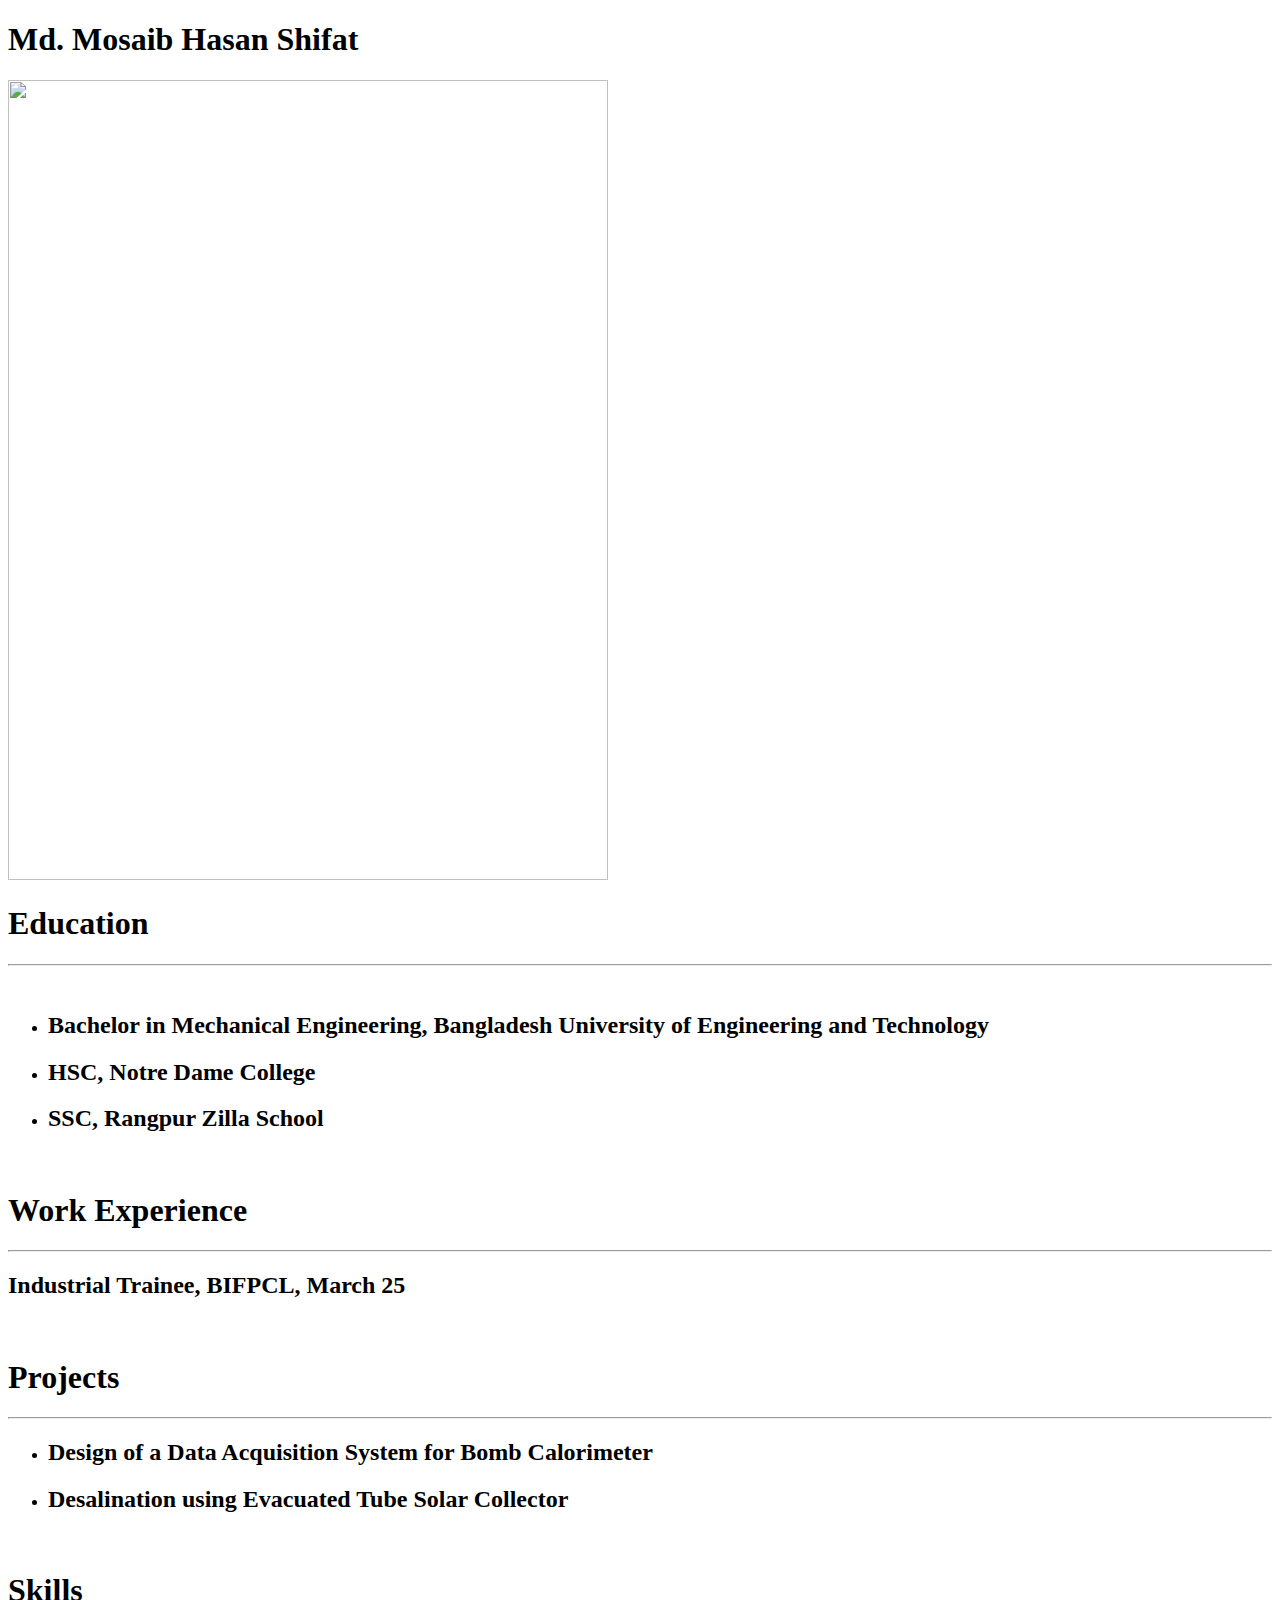
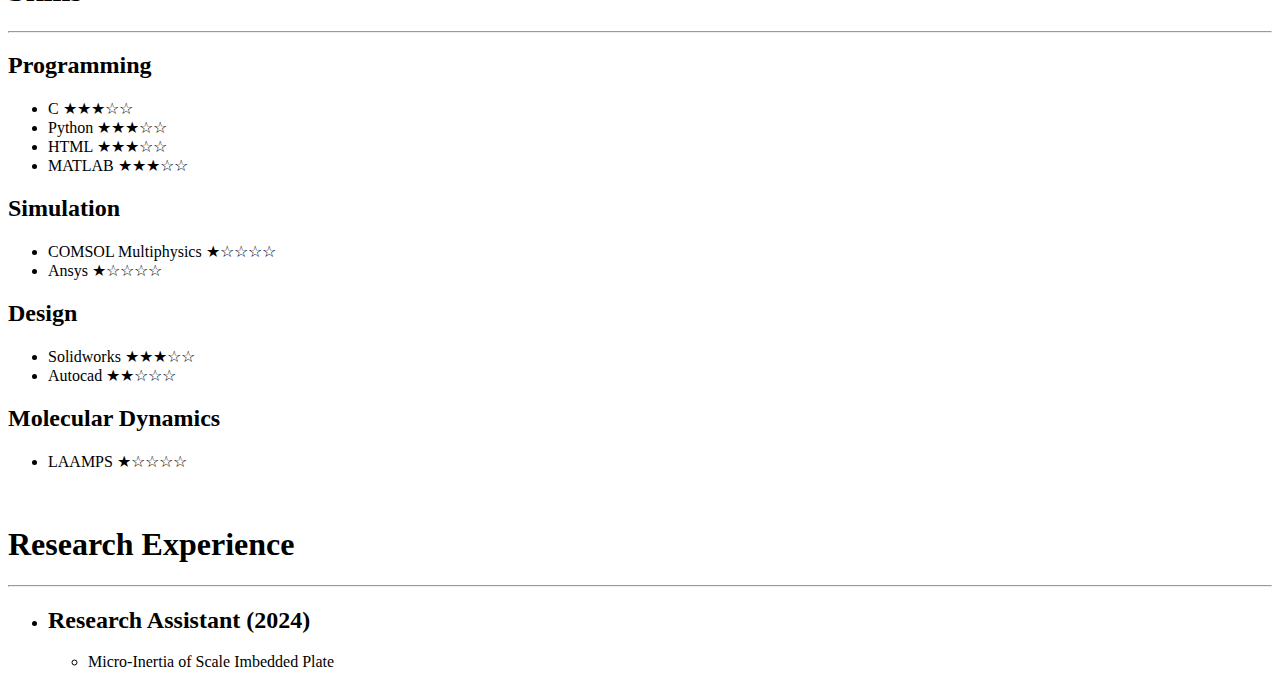
==== index.html @ 30334410 "Add files via upload" ====
<!DOCTYPE html>
<html lang="en">
<head>
    <meta charset="UTF-8">
    <meta name="viewport" content="width=device-width, initial-scale=0.5">
    <title>My Resume</title>
</head>
<body>
    <h1>Md. Mosaib Hasan Shifat</h1>
    <img src = "./assets/myphoto.jpg" width="600" height="800"/>
    <br/>
    <h1>Education</h1>
    <hr/>
    <br/>
    <ul>
        <li><h2>Bachelor in Mechanical Engineering, Bangladesh University of Engineering and Technology</h2></li>
        <li><h2>HSC, Notre Dame College</h2></li>
        <li><h2>SSC, Rangpur Zilla School</h2></li>
    </ul>
    <br/>
    <h1>Work Experience</h1>
    <hr/>
    <h2>Industrial Trainee, BIFPCL, March 25</h2>
    <br/>
    <h1>Projects</h1>
    <hr/>
    <ul>
        <li><h2>Design of a Data Acquisition System for Bomb Calorimeter</h2></li>
        <li><h2>Desalination using Evacuated Tube Solar Collector</h2></li>
    </ul>
    <br/>
    <h1>Skills</h1>
    <hr/>
    <h2>Programming</h2>
    <ul>
        <li>C ★★★☆☆</li>
        <li>Python ★★★☆☆</li>
        <li>HTML ★★★☆☆</li>
        <li>MATLAB ★★★☆☆</li>
    </ul>
    <h2>Simulation</h2>
    <ul>
        <li>COMSOL Multiphysics ★☆☆☆☆</li>
        <li>Ansys ★☆☆☆☆</li>
    </ul>
    <h2>Design</h2>
    <ul>
        <li>Solidworks ★★★☆☆</li>
        <li>Autocad ★★☆☆☆</li>
    </ul>
    <h2>Molecular Dynamics</h2>
    <ul>
        <li>LAAMPS ★☆☆☆☆</li>
    </ul>
    <br/>
    <h1>Research Experience</h1>
    <hr/>
    <ul>
        <li><h2>Research Assistant (2024)</h2> <ul>
            <li>Micro-Inertia of Scale Imbedded Plate</li>
        </ul>
        </li>
    </ul>
    


    
</body>
</html>
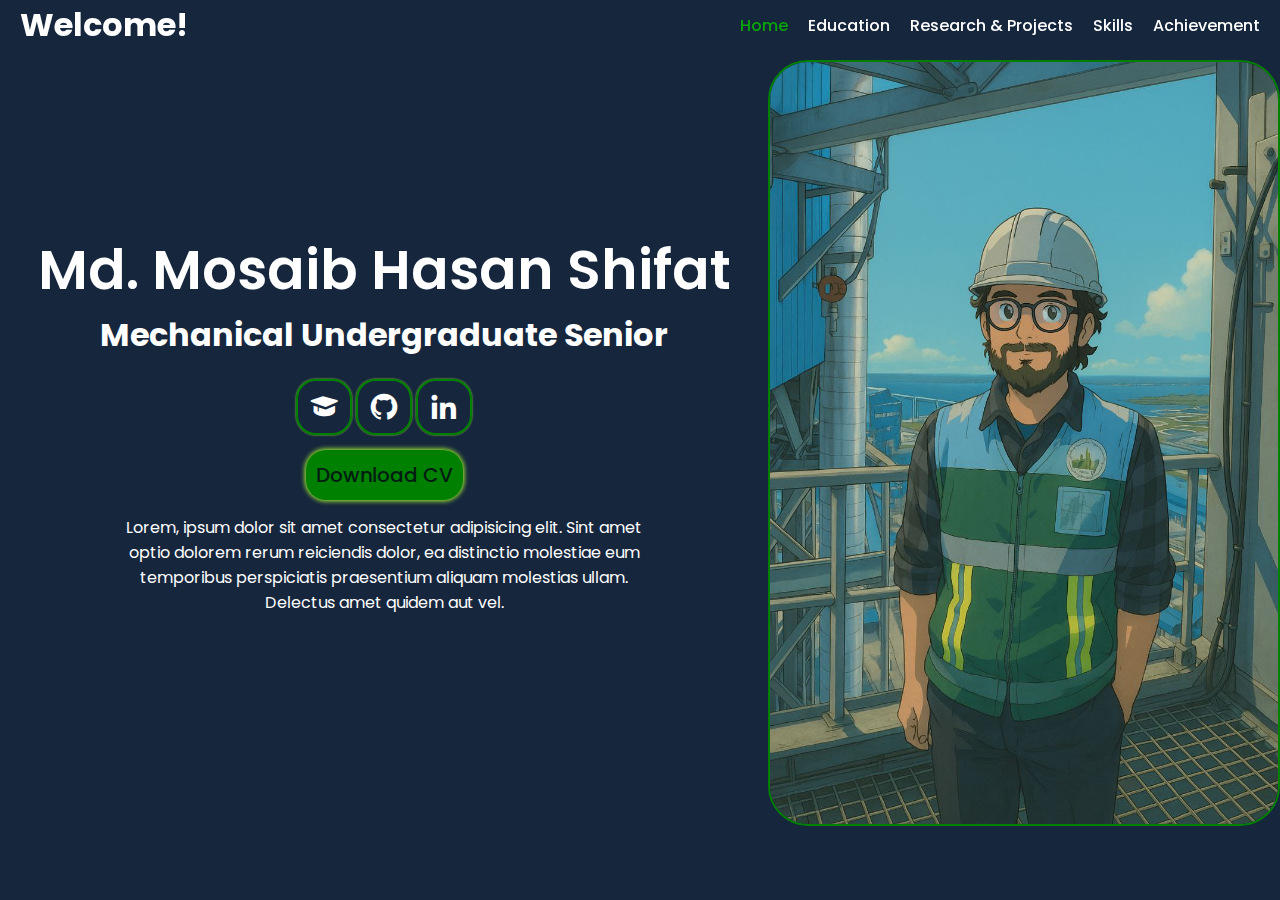
==== commit 4f355cd5: "Add files via upload" ====
--- a/index.html
+++ b/index.html
@@ -1,69 +1,59 @@
 <!DOCTYPE html>
 <html lang="en">
+
 <head>
     <meta charset="UTF-8">
-    <meta name="viewport" content="width=device-width, initial-scale=0.5">
-    <title>My Resume</title>
+    <meta name="viewport" content="width=device-width, initial-scale=1.0">
+    <title>My Portfolio</title>
+    <link rel="stylesheet" href="style.css">
+    <link href='https://unpkg.com/boxicons@2.1.4/css/boxicons.min.css' rel='stylesheet'>
+    <meta http-equiv="X-UA-Compatible" content="IE=edge">
 </head>
+
 <body>
-    <h1>Md. Mosaib Hasan Shifat</h1>
-    <img src = "./assets/myphoto.jpg" width="600" height="800"/>
-    <br/>
-    <h1>Education</h1>
-    <hr/>
-    <br/>
-    <ul>
-        <li><h2>Bachelor in Mechanical Engineering, Bangladesh University of Engineering and Technology</h2></li>
-        <li><h2>HSC, Notre Dame College</h2></li>
-        <li><h2>SSC, Rangpur Zilla School</h2></li>
-    </ul>
-    <br/>
-    <h1>Work Experience</h1>
-    <hr/>
-    <h2>Industrial Trainee, BIFPCL, March 25</h2>
-    <br/>
-    <h1>Projects</h1>
-    <hr/>
-    <ul>
-        <li><h2>Design of a Data Acquisition System for Bomb Calorimeter</h2></li>
-        <li><h2>Desalination using Evacuated Tube Solar Collector</h2></li>
-    </ul>
-    <br/>
-    <h1>Skills</h1>
-    <hr/>
-    <h2>Programming</h2>
-    <ul>
-        <li>C ★★★☆☆</li>
-        <li>Python ★★★☆☆</li>
-        <li>HTML ★★★☆☆</li>
-        <li>MATLAB ★★★☆☆</li>
-    </ul>
-    <h2>Simulation</h2>
-    <ul>
-        <li>COMSOL Multiphysics ★☆☆☆☆</li>
-        <li>Ansys ★☆☆☆☆</li>
-    </ul>
-    <h2>Design</h2>
-    <ul>
-        <li>Solidworks ★★★☆☆</li>
-        <li>Autocad ★★☆☆☆</li>
-    </ul>
-    <h2>Molecular Dynamics</h2>
-    <ul>
-        <li>LAAMPS ★☆☆☆☆</li>
-    </ul>
-    <br/>
-    <h1>Research Experience</h1>
-    <hr/>
-    <ul>
-        <li><h2>Research Assistant (2024)</h2> <ul>
-            <li>Micro-Inertia of Scale Imbedded Plate</li>
+
+    <nav class="navigationbar">
+        <a class="header" href="#">Welcome!</a>
+        <ul style="list-style-type: none;" class="navlist">
+            <li>
+                <a id="homeactive" href="index.html">Home</a>
+            </li>
+            <li>
+                <a id="eduactive" href="education.html">Education</a>
+            </li>
+            <li>
+                <a href="#">Research & Projects</a>
+            </li>
+            <li>
+                <a href="#">Skills</a>
+            </li>
+            <li>
+                <a href="#">Achievement</a>
+            </li>
         </ul>
-        </li>
-    </ul>
-    
+    </nav>
 
+    <section class="home">
+        <div class="home-info">
+            <h1 class="nametag" id="bigname">Md. Mosaib Hasan Shifat</h1>
+            <h1 class="nametag">Mechanical Undergraduate Senior</h1>
+            <p class="logos">
+                <a href="#"><i class='bx bxs-graduation'></i></a>
+                <a href="#"><i class='bx bxl-github'></i></a>
+                <a href="#"><i class='bx bxl-linkedin'></i></a>
+                <br />
+                <a href="#" id="cv">Download CV</a>
+            </p>
+            <p id="basicdetails">Lorem, ipsum dolor sit amet consectetur adipisicing elit. Sint amet optio dolorem rerum
+                reiciendis dolor, ea distinctio molestiae eum temporibus perspiciatis praesentium aliquam molestias
+                ullam. Delectus amet quidem aut vel.</p>
+        </div>
 
-    
+        <div class="image">
+            <img class="picture" src="./assets/pic1.jpg" alt="myphoto" />
+        </div>
+    </section>
+
 </body>
+
 </html>--- a/style.css
+++ b/style.css
@@ -0,0 +1,154 @@
+@import url('https://fonts.googleapis.com/css2?family=Boldonse&family=Poppins:ital,wght@0,100;0,200;0,300;0,400;0,500;0,600;0,700;0,800;0,900;1,100;1,200;1,300;1,400;1,500;1,600;1,700;1,800;1,900&display=swap');
+
+* {
+    font-family: 'Poppins', Courier, monospace;
+    box-sizing: border-box;
+    margin: 0;
+    padding: 0;
+}
+
+body {
+    background-color: #15263d;
+}
+
+
+.navigationbar {
+    position: fixed;
+    top: 0;
+    left: 0;
+    width: 100%;
+    height: 50px;
+    display: flex;
+    justify-content: space-between;
+    /* Arranging Content in the full width */
+    align-items: center;
+    /*Arranging Items at the centre of the height*/
+    padding-left: 20px;
+
+}
+
+.header {
+    font-size: 32px;
+    font-weight: 700;
+    text-decoration: none;
+    color: white;
+    width=12px;
+    text-wrap: 1;
+}
+
+.navlist {
+    display: flex;
+    align-items: center;
+    justify-content: space-evenly;
+    margin: 10px;
+    font-weight: 500;
+}
+
+.navlist a {
+    color: white;
+    text-decoration: none;
+    transition: 0.5s;
+    /* border-style: solid;
+    border-color: white;
+    border-width: 0px 0px 0px 3px; */
+    margin: 10px;
+    /* margin: 10px auto; */
+
+}
+
+.navlist a:hover,
+#homeactive {
+    color: rgb(8, 165, 8);
+}
+
+.home {
+    display: flex;
+    align-items: center;
+    color: white;
+    margin-top: 10px;
+}
+
+h1.nametag {
+    transition: 0.5s;
+    text-align: center;
+
+    /* border: 2px solid white; */
+}
+
+#bigname {
+    font-size: 55px;
+    font-weight: 600;
+}
+
+#basicdetails {
+    margin: 15px 15%;
+    text-align: center;
+}
+
+.logos {
+    text-align: center;
+    /* border:2px solid white; */
+}
+
+.bxs-graduation:hover,
+.bxl-github:hover,
+.bxl-linkedin:hover {
+    background-color: green;
+    border-radius: 10px;
+    transition: 0.5s;
+}
+
+
+
+
+.bxs-graduation,
+.bxl-github,
+.bxl-linkedin {
+    /* margin: 30% 30%;? */
+    margin-top: 20px;
+    border: 2px solid green;
+    border-radius: 20px;
+    box-shadow: 0px 0px 2px greenyellow;
+    padding: 10px;
+    display: flex;
+    color: white;
+    font-size: 32px;
+    /* border: 2px solid white; */
+
+}
+
+#cv {
+    margin-top: 15px;
+    display: inline-block;
+    padding: 10px;
+    color: rgb(1, 29, 18);
+    text-decoration: none;
+    font-size: 20px;
+    font-weight: 500;
+    /* border: 2px solid white; */
+    background-color: green;
+    border-radius: 20px;
+    box-shadow: 0px 0px 5px 1px greenyellow;
+}
+
+#cv:hover {
+    background: transparent;
+    color: white;
+    box-shadow: none;
+    border: 2px solid green;
+    border-radius: 15px;
+    transition: 0.5s;
+}
+
+.picture {
+    margin-top:50px;
+    margin-bottom: 15px;
+    border: 2px solid green;
+    border-radius: 40px;
+    width: 40vw;
+
+}
+
+
+
+
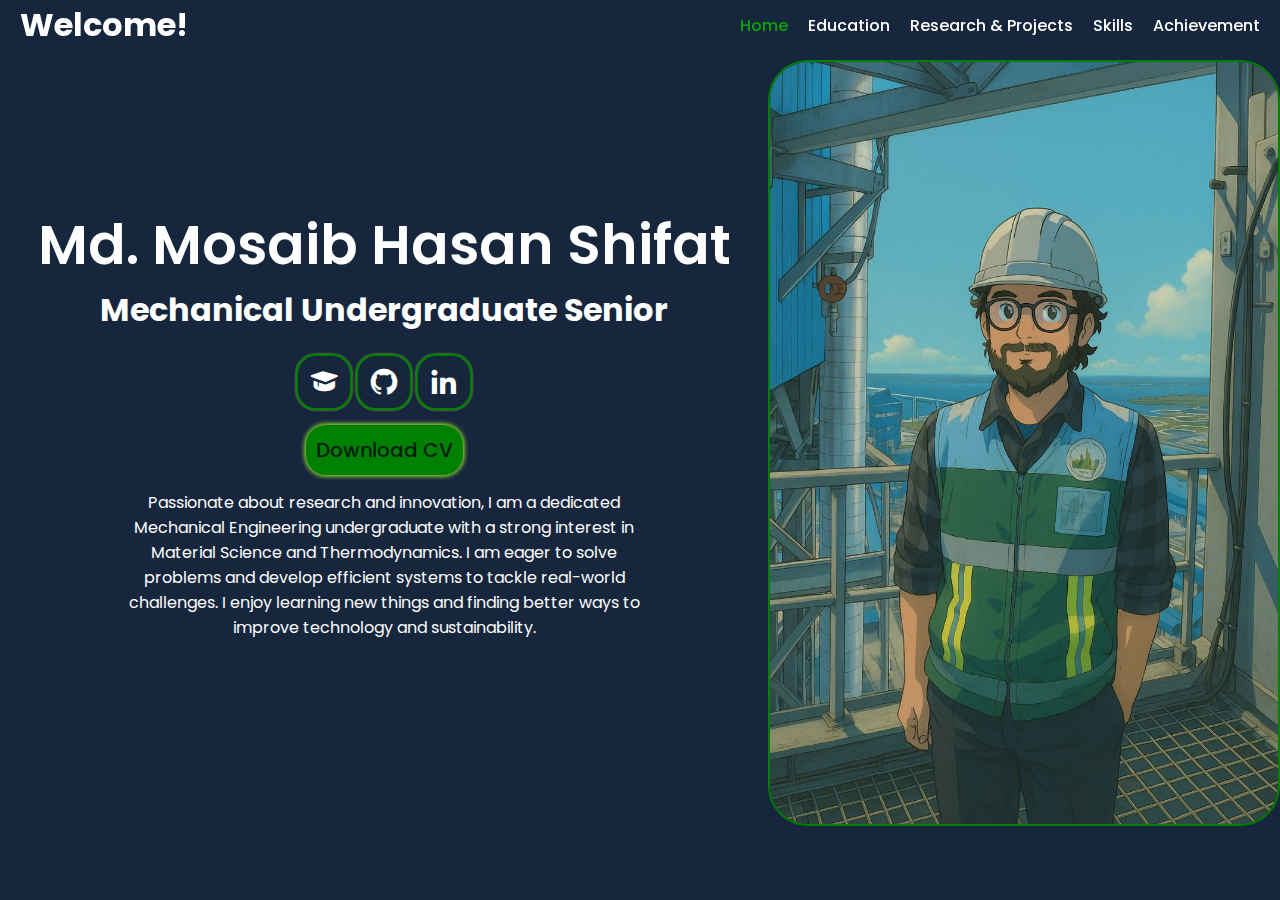
==== commit 6d872205: "Add files via upload" ====
--- a/index.html
+++ b/index.html
@@ -42,11 +42,9 @@
                 <a href="#"><i class='bx bxl-github'></i></a>
                 <a href="#"><i class='bx bxl-linkedin'></i></a>
                 <br />
-                <a href="#" id="cv">Download CV</a>
+                <a href="https://drive.google.com/file/d/1giWwrw0x_67jm5R4tGyNXrLal78G7yuA/view" id="cv">Download CV</a>
             </p>
-            <p id="basicdetails">Lorem, ipsum dolor sit amet consectetur adipisicing elit. Sint amet optio dolorem rerum
-                reiciendis dolor, ea distinctio molestiae eum temporibus perspiciatis praesentium aliquam molestias
-                ullam. Delectus amet quidem aut vel.</p>
+            <p id="basicdetails">Passionate about research and innovation, I am a dedicated Mechanical Engineering undergraduate with a strong interest in Material Science and Thermodynamics. I am eager to solve problems and develop efficient systems to tackle real-world challenges. I enjoy learning new things and finding better ways to improve technology and sustainability.</p>
         </div>
 
         <div class="image">
